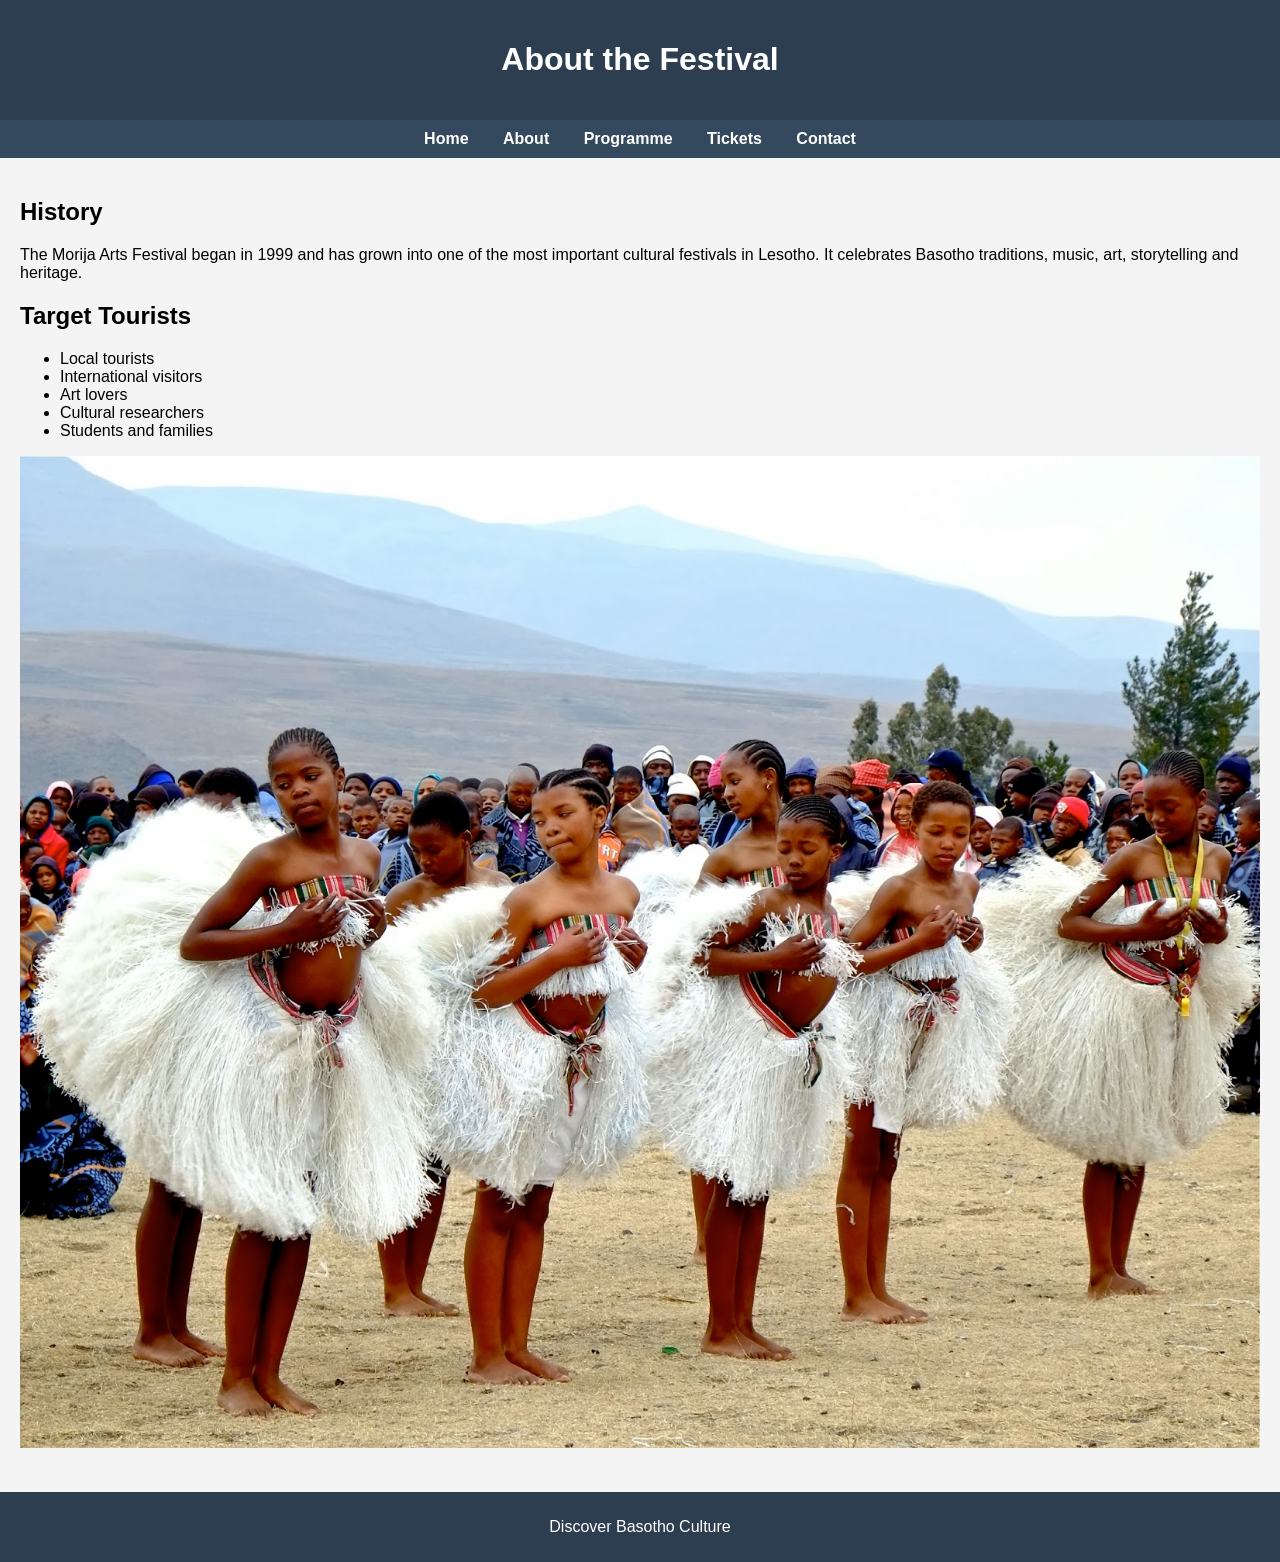
==== about.html @ 8fa7ed82 "Add files via upload" ====
<!DOCTYPE html>
<html>
<head>
<title>About the Event</title>
<link rel="stylesheet" href="style.css">
</head>

<body>

<header>
<h1>About the Festival</h1>
</header>

<nav>
<a href="index.html">Home</a>
<a href="about.html">About</a>
<a href="programme.html">Programme</a>
<a href="tickets.html">Tickets</a>
<a href="contact.html">Contact</a>
</nav>

<div class="container">

<h2>History</h2>

<p>The Morija Arts Festival began in 1999 and has grown into one of the most
important cultural festivals in Lesotho. It celebrates Basotho traditions,
music, art, storytelling and heritage.</p>

<h2>Target Tourists</h2>

<ul>
<li>Local tourists</li>
<li>International visitors</li>
<li>Art lovers</li>
<li>Cultural researchers</li>
<li>Students and families</li>
</ul>

<img src="Basotho traditional dance.jpg">

</div>

<footer>
<p>Discover Basotho Culture</p>
</footer>

</body>
</html>
---- style.css ----
body{
font-family: Arial, sans-serif;
margin:0;
background:#f4f4f4;
}

header{
background:#2c3e50;
color:white;
padding:20px;
text-align:center;
}

nav{
background:#34495e;
padding:10px;
text-align:center;
}

nav a{
color:white;
margin:15px;
text-decoration:none;
font-weight:bold;
}

nav a:hover{
color:#f39c12;
}

.container{
padding:20px;
}

img{
max-width:100%;
}

table{
width:80%;
border-collapse:collapse;
margin-top:20px;
}

table, th, td{
border:1px solid black;
padding:10px;
text-align:center;
}

form{
width:50%;
}

input, select{
width:100%;
padding:10px;
margin:8px 0;
}

button{
background:#2c3e50;
color:white;
padding:10px;
border:none;
cursor:pointer;
}

button:hover{
background:#34495e;
}

footer{
background:#2c3e50;
color:white;
text-align:center;
padding:10px;
margin-top:20px;
}
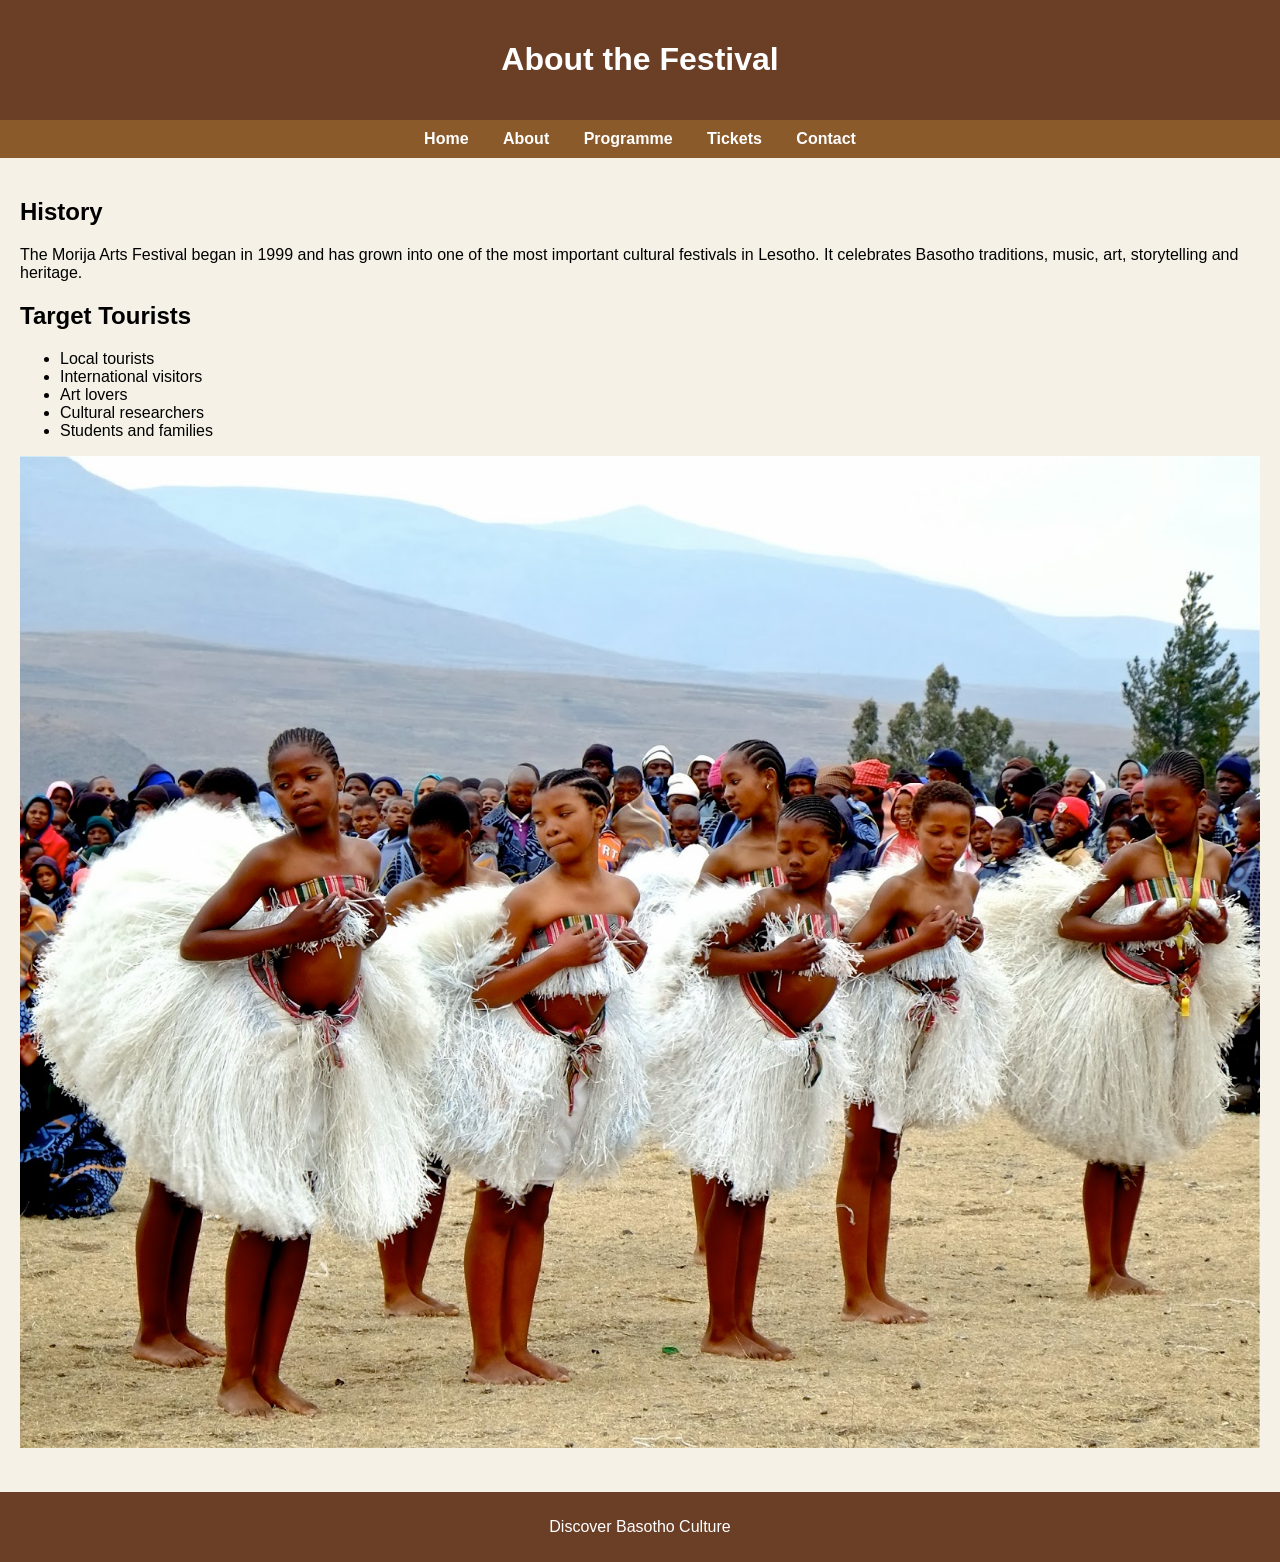
==== commit 59a73a6f: "Add viewport meta tag to about.html Added viewport meta tag for responsive design." ====
--- a/about.html
+++ b/about.html
@@ -3,6 +3,7 @@
 <head>
 <title>About the Event</title>
 <link rel="stylesheet" href="style.css">
+<meta name="viewport" content="width=device-width, initial-scale=1.0">
 </head>
 
 <body>
@@ -46,4 +47,4 @@
 </footer>
 
 </body>
-</html>+</html>
--- a/style.css
+++ b/style.css
@@ -1,18 +1,18 @@
 body{
 font-family: Arial, sans-serif;
 margin:0;
-background:#f4f4f4;
+background:#f5f1e6;
 }
 
 header{
-background:#2c3e50;
+background:#6b3e26;
 color:white;
 padding:20px;
 text-align:center;
 }
 
 nav{
-background:#34495e;
+background:#8b5a2b;
 padding:10px;
 text-align:center;
 }
@@ -25,7 +25,7 @@
 }
 
 nav a:hover{
-color:#f39c12;
+color:#ffd27f;
 }
 
 .container{
@@ -43,7 +43,7 @@
 }
 
 table, th, td{
-border:1px solid black;
+border:1px solid #6b3e26;
 padding:10px;
 text-align:center;
 }
@@ -56,10 +56,11 @@
 width:100%;
 padding:10px;
 margin:8px 0;
+border:1px solid #8b5a2b;
 }
 
 button{
-background:#2c3e50;
+background:#6b3e26;
 color:white;
 padding:10px;
 border:none;
@@ -67,13 +68,39 @@
 }
 
 button:hover{
-background:#34495e;
+background:#8b5a2b;
 }
 
 footer{
-background:#2c3e50;
+background:#6b3e26;
 color:white;
+
+  
+@media (max-width:768px){
+
+nav a{
+display:block;
+margin:10px 0;
+}
+
+table{
+width:100%;
+}
+
+form{
+width:100%;
+}
+
+.container{
+padding:15px;
+}
+
+h1{
+font-size:24px;
+}
+
+}
 text-align:center;
 padding:10px;
 margin-top:20px;
-}+}
